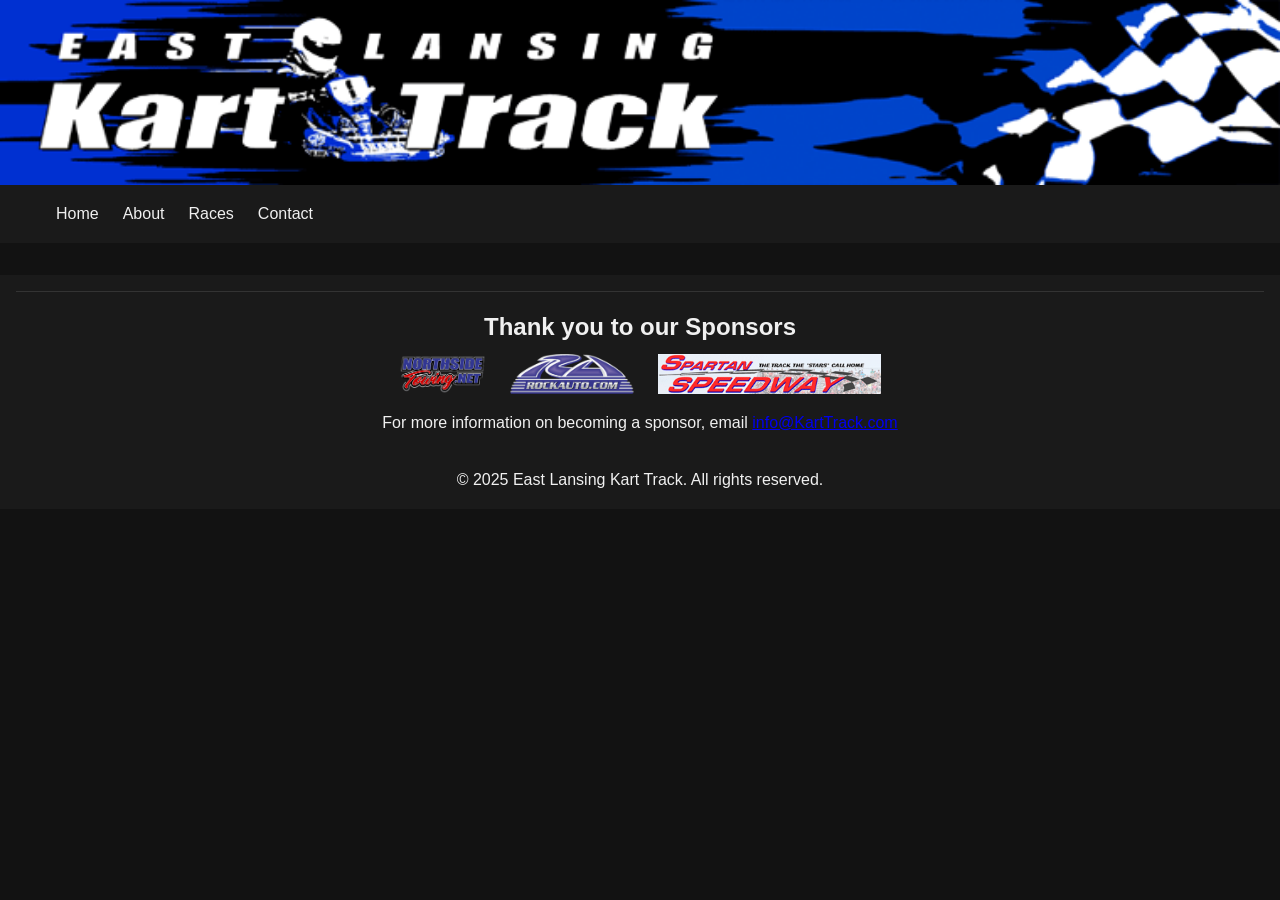
==== about.html @ e9d7588c "Added About page" ====
<!DOCTYPE html>
<html lang="en">
  <head>
    <meta charset="UTF-8" />
    <meta name="viewport" content="width=device-width, initial-scale=1.0" />
    <title>Contact - East Lansing Kart Track</title>
    <link rel="stylesheet" href="css/styles.css" />
  </head>
  <body>
    <!-- Header with Banner, Navigation -->
    <header class="site-header">
      <img
        src="images/top_logo.gif"
        alt="East Lansing Kart Track Banner"
        class="header-banner"
      />

      <nav class="navbar">
        <ul class="nav-links">
          <li><a href="index.html">Home</a></li>
          <li><a href="about.html">About</a></li>
          <li class="dropdown">
            <a href="#">Races</a>
            <ul class="dropdown-menu">
              <li><a href="schedule.html">Schedule</a></li>
              <li><a href="results.html">Results</a></li>
            </ul>
          </li>
          <li><a href="contact.html">Contact</a></li>
        </ul>
      </nav>
    </header>

    <!-- Hero Section -->

    <!-- Footer Section with Sponsors -->
    <footer>
      <div class="sponsors">
        <h2>Thank you to our Sponsors</h2>
        <div class="sponsor-links">
          <a href="http://www.northsidetowing.net/" target="_blank">
            <img src="images/northside.png" alt="Northside Towing" />
          </a>
          <a
            href="http://www.rockauto.com/index.php?a=Speedway"
            target="_blank"
          >
            <img src="images/rockauto.png" alt="Rock Auto" />
          </a>
          <a href="http://www.spartanspeedway.com/" target="_blank">
            <img src="images/spartanspeedway.gif" alt="Spartan Speedway" />
          </a>
          <!-- You can add more sponsors here -->
        </div>
        <p>
          For more information on becoming a sponsor, email
          <a href="mailto:info@KartTrack.com">info@KartTrack.com</a>
        </p>
      </div>
      <p>&copy; 2025 East Lansing Kart Track. All rights reserved.</p>
    </footer>
  </body>
</html>
---- css/styles.css ----
/* Reset some default styles */
* {
  margin: 0;
  padding: 0;
  box-sizing: border-box;
}

body {
  font-family: 'Roboto', sans-serif;
  background-color: #121212;
  color: #f0f0f0;
  line-height: 1.6;
}

/* Header, Banner, and Navigation */
.site-header {
  position: relative;
}

.header-banner {
  display: block;
  width: 100%;
  height: auto;
}

.navbar {
  background-color: #1a1a1a;
  padding: 1rem 2rem;
  display: flex;
  justify-content: space-between;
  align-items: center;
}

.navbar .logo img {
  height: 50px;
}

.nav-links {
  list-style: none;
  display: flex;
  align-items: center;
}

.nav-links li {
  margin-left: 1.5rem;
  position: relative;
}

.nav-links a {
  color: #f0f0f0;
  text-decoration: none;
  font-size: 1rem;
  transition: color 0.3s ease;
}

.nav-links a:hover {
  color: #ffffff;
}

/* Dropdown Styles for Races */
.dropdown-menu {
  display: none;
  position: absolute;
  top: 100%;
  left: 0;
  background-color: #1a1a1a;
  list-style: none;
  min-width: 160px;
  padding: 0.5rem 0;
  z-index: 100;
}

.dropdown:hover .dropdown-menu {
  display: block;
}

.dropdown-menu li {
  width: 100%;
}

.dropdown-menu li a {
  padding: 0.5rem 1rem;
  display: block;
  white-space: nowrap;
  text-decoration: none;
  color: #f0f0f0;
}

.dropdown-menu li a:hover {
  background-color: #ff0000;
}

/* Hero Section */
.hero {
  background: linear-gradient(135deg, #1e1e1e, #343434);
  min-height: 80vh;
  display: flex;
  align-items: center;
  justify-content: center;
  text-align: center;
  padding: 2rem;
}

.hero-content h1 {
  font-size: 3rem;
  margin-bottom: 1rem;
  color: #ff0000;
  /* Bold color accent */
}

.hero-content p {
  font-size: 1.25rem;
  margin-bottom: 2rem;
}

.btn {
  background-color: #ff0000;
  color: #fff;
  padding: 0.75rem 1.5rem;
  text-decoration: none;
  border-radius: 4px;
  transition: background-color 0.3s ease;
}

.btn:hover {
  background-color: #e03d00;
}

/* Footer Styles */
footer {
  background-color: #1a1a1a;
  text-align: center;
  padding: 1rem;
  margin-top: 2rem;
}

/* Sponsors Section in Footer */
.sponsors {
  text-align: center;
  padding: 1rem;
  border-top: 1px solid #333;
  margin-bottom: 1rem;
}

.sponsors h2 {
  font-size: 1.5rem;
  margin-bottom: 0.5rem;
}

.sponsor-links {
  display: flex;
  justify-content: center;
  align-items: center;
  gap: 1.5rem;
  margin-bottom: 0.5rem;
}

.sponsor-links a img {
  max-height: 40px;
  transition: transform 0.3s ease;
}

.sponsor-links a img:hover {
  transform: scale(1.1);
}

/* Race Day Schedule Section */
.race-day-schedule {
  background-color: #222;
  color: #fff;
  padding: 1.5rem;
  margin: 20px 0;
  border-radius: 8px;
  font-family: 'Roboto', sans-serif;
}

.race-day-schedule .schedule-intro {
  text-align: center;
  margin-bottom: 1rem;
}

.race-day-schedule .disclaimer {
  font-style: italic;
  margin-bottom: 0.5rem;
}

.race-day-schedule .notes {
  font-size: 0.9rem;
  margin-bottom: 0.5rem;
}

.race-day-schedule .schedule-days {
  display: flex;
  justify-content: space-around;
  margin: 1rem 0;
  border-top: 1px solid #444;
  border-bottom: 1px solid #444;
  padding: 1rem 0;
}

.race-day-schedule .schedule-day {
  flex: 1;
  padding: 0 1rem;
}

.race-day-schedule .schedule-day h3 {
  margin-bottom: 0.5rem;
  font-size: 1.2rem;
  border-bottom: 1px solid #444;
  padding-bottom: 0.3rem;
}

.race-day-schedule .schedule-day ul {
  list-style: none;
  padding: 0;
  margin: 0;
  font-size: 0.95rem;
  line-height: 1.4;
}

.race-day-schedule .schedule-day ul li {
  margin-bottom: 0.3rem;
}

.race-day-schedule .schedule-legend {
  text-align: center;
  margin-top: 1rem;
}

.race-day-schedule .schedule-legend h4 {
  margin-bottom: 0.5rem;
  font-size: 1.1rem;
}

.race-day-schedule .schedule-legend ul {
  list-style: none;
  padding: 0;
  margin: 0;
  display: inline-block;
  text-align: left;
}

.race-day-schedule .schedule-legend ul li {
  margin-bottom: 0.3rem;
  font-size: 0.95rem;
}
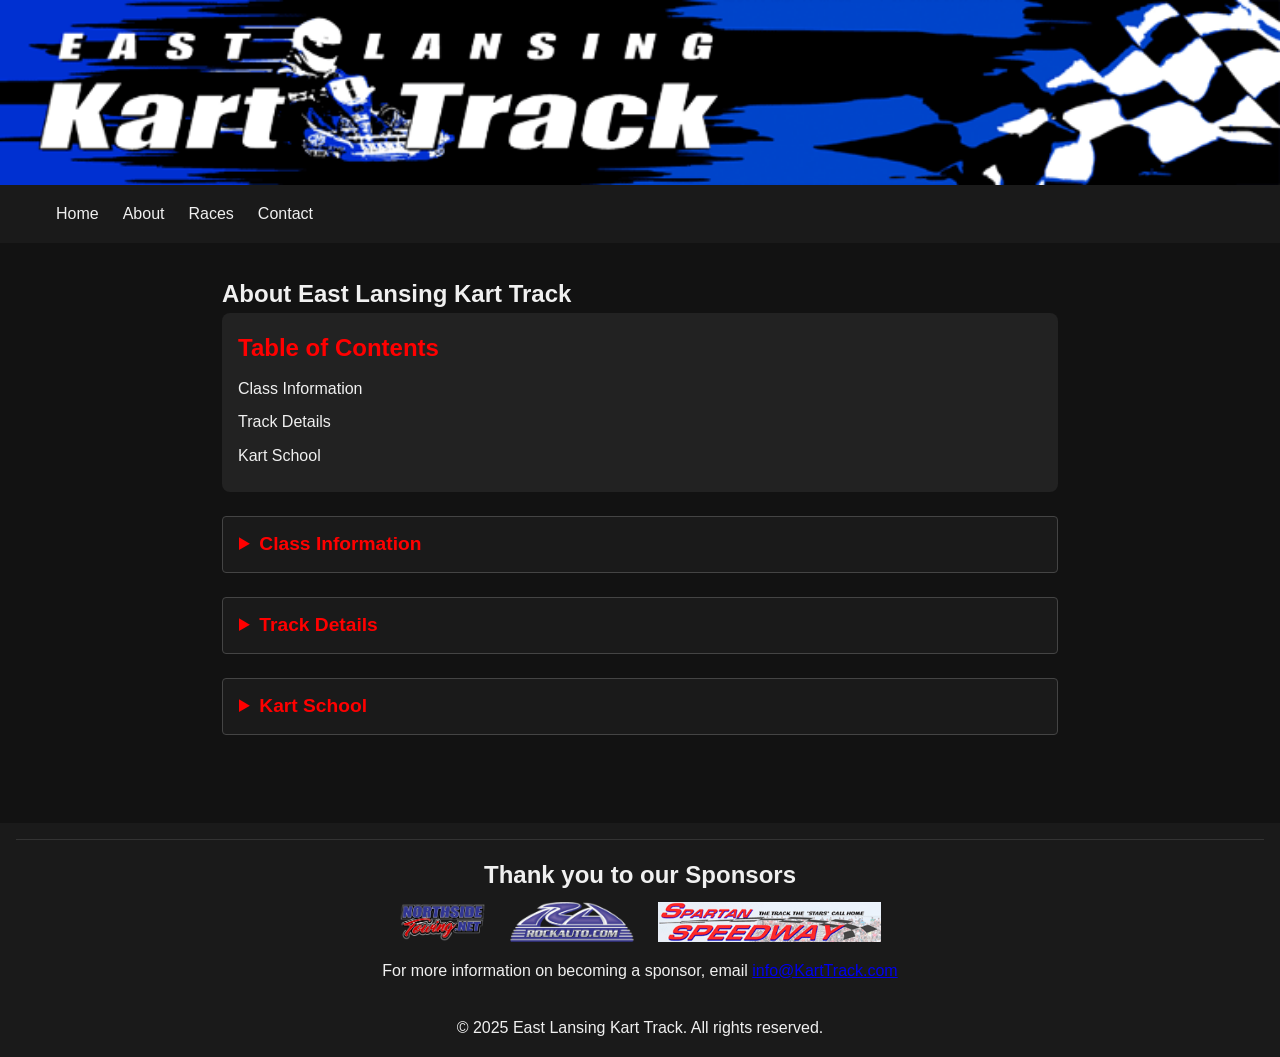
==== commit 1e387875: "Basic About styling and template" ====
--- a/about.html
+++ b/about.html
@@ -31,7 +31,73 @@
       </nav>
     </header>
 
-    <!-- Hero Section -->
+    <!-- Main About Content -->
+    <main>
+        <section class="about-page">
+          <h1>About East Lansing Kart Track</h1>
+          
+          <!-- Table of Contents -->
+          <nav class="toc">
+            <h2>Table of Contents</h2>
+            <ul>
+              <li><a href="#class">Class Information</a></li>
+              <li><a href="#track">Track Details</a></li>
+              <li><a href="#school">Kart School</a></li>
+            </ul>
+          </nav>
+  
+          <!-- Collapsible Section: Class Information -->
+          <section class="about-section" id="class">
+            <details>
+              <summary>Class Information</summary>
+              <div class="content">
+                <!-- Replace this with your content from https://karttrack.com/class.html -->
+                <p>
+                  Welcome to our class information section. Our racing classes offer competitive
+                  racing for all skill levels, from beginners to experienced drivers.
+                </p>
+                <p>
+                  [Detailed class information goes here...]
+                </p>
+              </div>
+            </details>
+          </section>
+  
+          <!-- Collapsible Section: Track Details -->
+          <section class="about-section" id="track">
+            <details>
+              <summary>Track Details</summary>
+              <div class="content">
+                <!-- Replace this with your content from https://karttrack.com/track.html -->
+                <p>
+                  Our track features state-of-the-art facilities built for both speed and safety.
+                  Find out more about our layout, maintenance, and racing conditions.
+                </p>
+                <p>
+                  [Detailed track information goes here...]
+                </p>
+              </div>
+            </details>
+          </section>
+  
+          <!-- Collapsible Section: Kart School -->
+          <section class="about-section" id="school">
+            <details>
+              <summary>Kart School</summary>
+              <div class="content">
+                <!-- Replace this with your content from https://karttrack.com/school.html -->
+                <p>
+                  Our Kart School trains newcomers and experienced racers alike using top-notch instructors
+                  and modern training techniques. Learn the skills you need to compete.
+                </p>
+                <p>
+                  [Detailed kart school information goes here...]
+                </p>
+              </div>
+            </details>
+          </section>
+        </section>
+      </main>
 
     <!-- Footer Section with Sponsors -->
     <footer>
--- a/css/styles.css
+++ b/css/styles.css
@@ -243,4 +243,75 @@
 .race-day-schedule .schedule-legend ul li {
   margin-bottom: 0.3rem;
   font-size: 0.95rem;
+}
+
+/* About Page Specific Styles */
+.about-page {
+  padding: 2rem;
+  max-width: 900px;
+  margin: 0 auto;
+}
+
+.toc {
+  background-color: #222;
+  padding: 1rem;
+  border-radius: 8px;
+  margin-bottom: 1.5rem;
+}
+
+.toc h2 {
+  font-size: 1.5rem;
+  margin-bottom: 0.5rem;
+  color: #ff0000;
+}
+
+.toc ul {
+  list-style: none;
+  padding-left: 0;
+}
+
+.toc li {
+  margin-bottom: 0.5rem;
+}
+
+.toc li a {
+  color: #f0f0f0;
+  text-decoration: none;
+  font-size: 1rem;
+}
+
+.toc li a:hover {
+  text-decoration: underline;
+}
+
+.about-section {
+  margin-bottom: 1.5rem;
+}
+
+.about-section details {
+  background-color: #1a1a1a;
+  border: 1px solid #444;
+  border-radius: 4px;
+}
+
+.about-section summary {
+  padding: 0.75rem 1rem;
+  font-size: 1.2rem;
+  font-weight: bold;
+  cursor: pointer;
+  color: #ff0000;
+  outline: none;
+}
+
+.about-section details[open] summary {
+  background-color: #333;
+}
+
+.about-section .content {
+  padding: 1rem;
+  background-color: #121212;
+  border-top: 1px solid #444;
+  border-radius: 0 0 4px 4px;
+  color: #f0f0f0;
+  line-height: 1.6;
 }
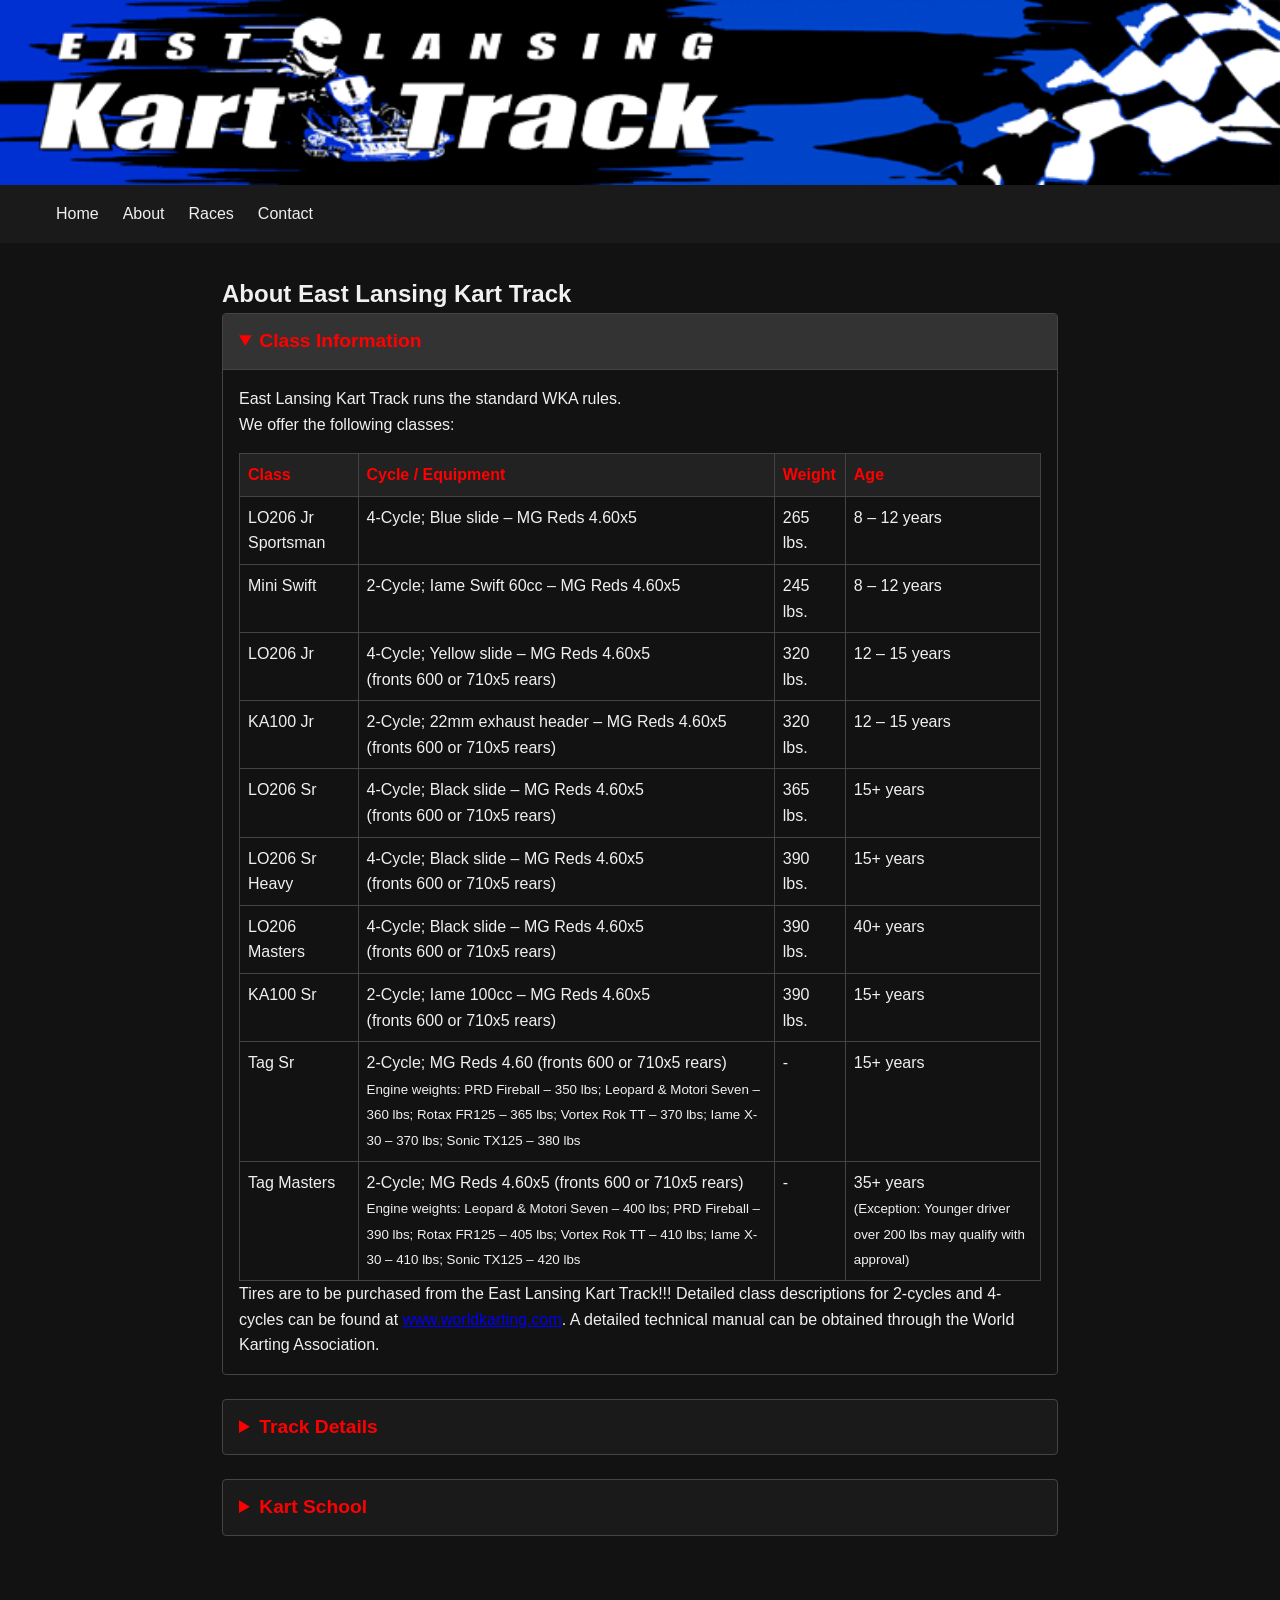
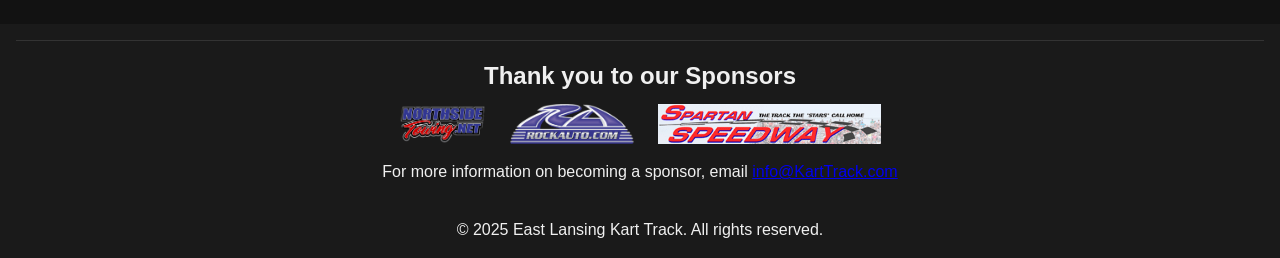
==== commit 0a329082: "Formatting about page" ====
--- a/about.html
+++ b/about.html
@@ -33,71 +33,229 @@
 
     <!-- Main About Content -->
     <main>
-        <section class="about-page">
-          <h1>About East Lansing Kart Track</h1>
-          
-          <!-- Table of Contents -->
-          <nav class="toc">
-            <h2>Table of Contents</h2>
-            <ul>
-              <li><a href="#class">Class Information</a></li>
-              <li><a href="#track">Track Details</a></li>
-              <li><a href="#school">Kart School</a></li>
-            </ul>
-          </nav>
-  
-          <!-- Collapsible Section: Class Information -->
-          <section class="about-section" id="class">
-            <details>
-              <summary>Class Information</summary>
-              <div class="content">
-                <!-- Replace this with your content from https://karttrack.com/class.html -->
-                <p>
-                  Welcome to our class information section. Our racing classes offer competitive
-                  racing for all skill levels, from beginners to experienced drivers.
-                </p>
-                <p>
-                  [Detailed class information goes here...]
-                </p>
-              </div>
-            </details>
-          </section>
-  
-          <!-- Collapsible Section: Track Details -->
-          <section class="about-section" id="track">
-            <details>
-              <summary>Track Details</summary>
-              <div class="content">
-                <!-- Replace this with your content from https://karttrack.com/track.html -->
-                <p>
-                  Our track features state-of-the-art facilities built for both speed and safety.
-                  Find out more about our layout, maintenance, and racing conditions.
-                </p>
-                <p>
-                  [Detailed track information goes here...]
-                </p>
-              </div>
-            </details>
-          </section>
-  
-          <!-- Collapsible Section: Kart School -->
-          <section class="about-section" id="school">
-            <details>
-              <summary>Kart School</summary>
-              <div class="content">
-                <!-- Replace this with your content from https://karttrack.com/school.html -->
-                <p>
-                  Our Kart School trains newcomers and experienced racers alike using top-notch instructors
-                  and modern training techniques. Learn the skills you need to compete.
-                </p>
-                <p>
-                  [Detailed kart school information goes here...]
-                </p>
-              </div>
-            </details>
-          </section>
+      <section class="about-page">
+        <h1>About East Lansing Kart Track</h1>
+
+        <!-- Collapsible Section: Class Information -->
+        <section class="about-section" id="class">
+          <details open>
+            <summary>Class Information</summary>
+            <div class="content">
+              <p>East Lansing Kart Track runs the standard WKA rules.</p>
+              <p>We offer the following classes:</p>
+              <table class="class-info-table">
+                <thead>
+                  <tr>
+                    <th>Class</th>
+                    <th>Cycle / Equipment</th>
+                    <th>Weight</th>
+                    <th>Age</th>
+                  </tr>
+                </thead>
+                <tbody>
+                  <tr>
+                    <td>LO206 Jr Sportsman</td>
+                    <td>4-Cycle; Blue slide – MG Reds 4.60x5</td>
+                    <td>265 lbs.</td>
+                    <td>8 – 12 years</td>
+                  </tr>
+                  <tr>
+                    <td>Mini Swift</td>
+                    <td>2-Cycle; Iame Swift 60cc – MG Reds 4.60x5</td>
+                    <td>245 lbs.</td>
+                    <td>8 – 12 years</td>
+                  </tr>
+                  <tr>
+                    <td>LO206 Jr</td>
+                    <td>
+                      4-Cycle; Yellow slide – MG Reds 4.60x5<br />(fronts 600 or
+                      710x5 rears)
+                    </td>
+                    <td>320 lbs.</td>
+                    <td>12 – 15 years</td>
+                  </tr>
+                  <tr>
+                    <td>KA100 Jr</td>
+                    <td>
+                      2-Cycle; 22mm exhaust header – MG Reds 4.60x5<br />(fronts
+                      600 or 710x5 rears)
+                    </td>
+                    <td>320 lbs.</td>
+                    <td>12 – 15 years</td>
+                  </tr>
+                  <tr>
+                    <td>LO206 Sr</td>
+                    <td>
+                      4-Cycle; Black slide – MG Reds 4.60x5<br />(fronts 600 or
+                      710x5 rears)
+                    </td>
+                    <td>365 lbs.</td>
+                    <td>15+ years</td>
+                  </tr>
+                  <tr>
+                    <td>LO206 Sr Heavy</td>
+                    <td>
+                      4-Cycle; Black slide – MG Reds 4.60x5<br />(fronts 600 or
+                      710x5 rears)
+                    </td>
+                    <td>390 lbs.</td>
+                    <td>15+ years</td>
+                  </tr>
+                  <tr>
+                    <td>LO206 Masters</td>
+                    <td>
+                      4-Cycle; Black slide – MG Reds 4.60x5<br />(fronts 600 or
+                      710x5 rears)
+                    </td>
+                    <td>390 lbs.</td>
+                    <td>40+ years</td>
+                  </tr>
+                  <tr>
+                    <td>KA100 Sr</td>
+                    <td>
+                      2-Cycle; Iame 100cc – MG Reds 4.60x5<br />(fronts 600 or
+                      710x5 rears)
+                    </td>
+                    <td>390 lbs.</td>
+                    <td>15+ years</td>
+                  </tr>
+                  <tr>
+                    <td>Tag Sr</td>
+                    <td>
+                      2-Cycle; MG Reds 4.60 (fronts 600 or 710x5 rears)<br />
+                      <small
+                        >Engine weights: PRD Fireball – 350 lbs; Leopard &amp;
+                        Motori Seven – 360 lbs; Rotax FR125 – 365 lbs; Vortex
+                        Rok TT – 370 lbs; Iame X-30 – 370 lbs; Sonic TX125 – 380
+                        lbs</small
+                      >
+                    </td>
+                    <td>-</td>
+                    <td>15+ years</td>
+                  </tr>
+                  <tr>
+                    <td>Tag Masters</td>
+                    <td>
+                      2-Cycle; MG Reds 4.60x5 (fronts 600 or 710x5 rears)<br />
+                      <small
+                        >Engine weights: Leopard &amp; Motori Seven – 400 lbs;
+                        PRD Fireball – 390 lbs; Rotax FR125 – 405 lbs; Vortex
+                        Rok TT – 410 lbs; Iame X-30 – 410 lbs; Sonic TX125 – 420
+                        lbs</small
+                      >
+                    </td>
+                    <td>-</td>
+                    <td>
+                      35+ years<br />
+                      <small
+                        >(Exception: Younger driver over 200 lbs may qualify
+                        with approval)</small
+                      >
+                    </td>
+                  </tr>
+                </tbody>
+              </table>
+              <p class="class-info-footnote">
+                Tires are to be purchased from the East Lansing Kart Track!!!
+                Detailed class descriptions for 2-cycles and 4-cycles can be
+                found at
+                <a href="http://www.worldkarting.com" target="_blank"
+                  >www.worldkarting.com</a
+                >. A detailed technical manual can be obtained through the World
+                Karting Association.
+              </p>
+            </div>
+          </details>
         </section>
-      </main>
+
+        <!-- Collapsible Section: Track Details -->
+        <section class="about-section" id="track">
+          <details>
+            <summary>Track Details</summary>
+            <div class="content">
+              <p>
+                Our track features state-of-the-art facilities built for both
+                speed and safety. Below are some of the key track details:
+              </p>
+              <p><strong>Overall Length:</strong> 0.45 mile</p>
+              <p><strong>Lap Times:</strong> 36-50 sec</p>
+              <h4>Starting Gear Ratios</h4>
+              <table class="gear-ratios">
+                <thead>
+                  <tr>
+                    <th>Class</th>
+                    <th>Gear Ratio</th>
+                  </tr>
+                </thead>
+                <tbody>
+                  <tr>
+                    <td>Sr. TAG (Leopard)</td>
+                    <td>8.6</td>
+                  </tr>
+                  <tr>
+                    <td>Yamaha Sr. (SRY Pipe)</td>
+                    <td>8.7</td>
+                  </tr>
+                  <tr>
+                    <td>Yamaha Jr. Sportsman</td>
+                    <td>7.9</td>
+                  </tr>
+                  <tr>
+                    <td>4 Cycle Jr</td>
+                    <td>3.7</td>
+                  </tr>
+                  <tr>
+                    <td>4 Cycle Sr</td>
+                    <td>4.2</td>
+                  </tr>
+                </tbody>
+              </table>
+            </div>
+          </details>
+        </section>
+
+        <!-- Collapsible Section: Kart School -->
+        <section class="about-section" id="school">
+          <details>
+            <summary>Kart School</summary>
+            <div class="content">
+              <p>
+                At the Carlisle Racing School you’ll gain experience and learn
+                the techniques to become a better and faster driver. Courses are
+                customized to the individual karter; from absolute beginners to
+                long-time karters. We can tailor a course to meet your needs.
+              </p>
+              <p>
+                Beginning karters will enjoy the driving lessons while
+                experienced karters will learn from our advanced chassis setup
+                class, perfect for the karter returning to the sport after
+                several years away.
+              </p>
+              <p>
+                A one-to-one instructor-to-student ratio guarantees personal
+                attention and the best possible learning experience available.
+              </p>
+              <p>
+                For more information, email
+                <a href="mailto:info@KartTrack.com" style="color: #ff0000"
+                  >info@KartTrack.com</a
+                >
+                or call 517-282-9387.
+              </p>
+              <h4>Pricing</h4>
+              <ul>
+                <li>
+                  $450.00 – 3hr course (includes kart and safety equipment)
+                </li>
+                <li>
+                  $125.00/hr – Driving school with your kart (2hr minimum)
+                </li>
+              </ul>
+            </div>
+          </details>
+        </section>
+      </section>
+    </main>
 
     <!-- Footer Section with Sponsors -->
     <footer>
--- a/css/styles.css
+++ b/css/styles.css
@@ -314,4 +314,91 @@
   border-radius: 0 0 4px 4px;
   color: #f0f0f0;
   line-height: 1.6;
+}
+
+/* Gear Ratios Table Styling */
+table.gear-ratios {
+  width: 100%;
+  border-collapse: collapse;
+  margin-top: 0.5rem;
+}
+
+table.gear-ratios th,
+table.gear-ratios td {
+  border: 1px solid #444;
+  padding: 5px;
+  text-align: left;
+}
+
+table.gear-ratios th {
+  background-color: #222;
+  color: #fff;
+  font-weight: bold;
+  text-align: center;
+}
+
+table.gear-ratios td {
+  color: #f0f0f0;
+}
+
+/* Optional: Center gear ratio values */
+table.gear-ratios td:nth-child(2) {
+  text-align: center;
+}
+
+/* Class Information Table Styling */
+table.class-info-table {
+  width: 100%;
+  border-collapse: collapse;
+  margin-top: 1rem;
+}
+
+table.class-info-table th,
+table.class-info-table td {
+  border: 1px solid #444;
+  padding: 8px;
+}
+
+table.class-info-table thead tr {
+  background-color: #222;
+  color: #ff0000;
+  /* Red text for header, adjust if needed */
+  text-align: left;
+}
+
+table.class-info-table tbody {
+  background-color: #121212;
+  color: #f0f0f0;
+}
+
+table.class-info-table tbody td {
+  vertical-align: top;
+}
+
+/* Gear Ratios Table Styling */
+table.gear-ratios {
+  width: 100%;
+  border-collapse: collapse;
+  margin-top: 0.5rem;
+}
+
+table.gear-ratios th,
+table.gear-ratios td {
+  border: 1px solid #444;
+  padding: 5px;
+}
+
+table.gear-ratios th {
+  background-color: #222;
+  color: #fff;
+  font-weight: bold;
+  text-align: center;
+}
+
+table.gear-ratios td {
+  color: #f0f0f0;
+}
+
+table.gear-ratios td:nth-child(2) {
+  text-align: center;
 }
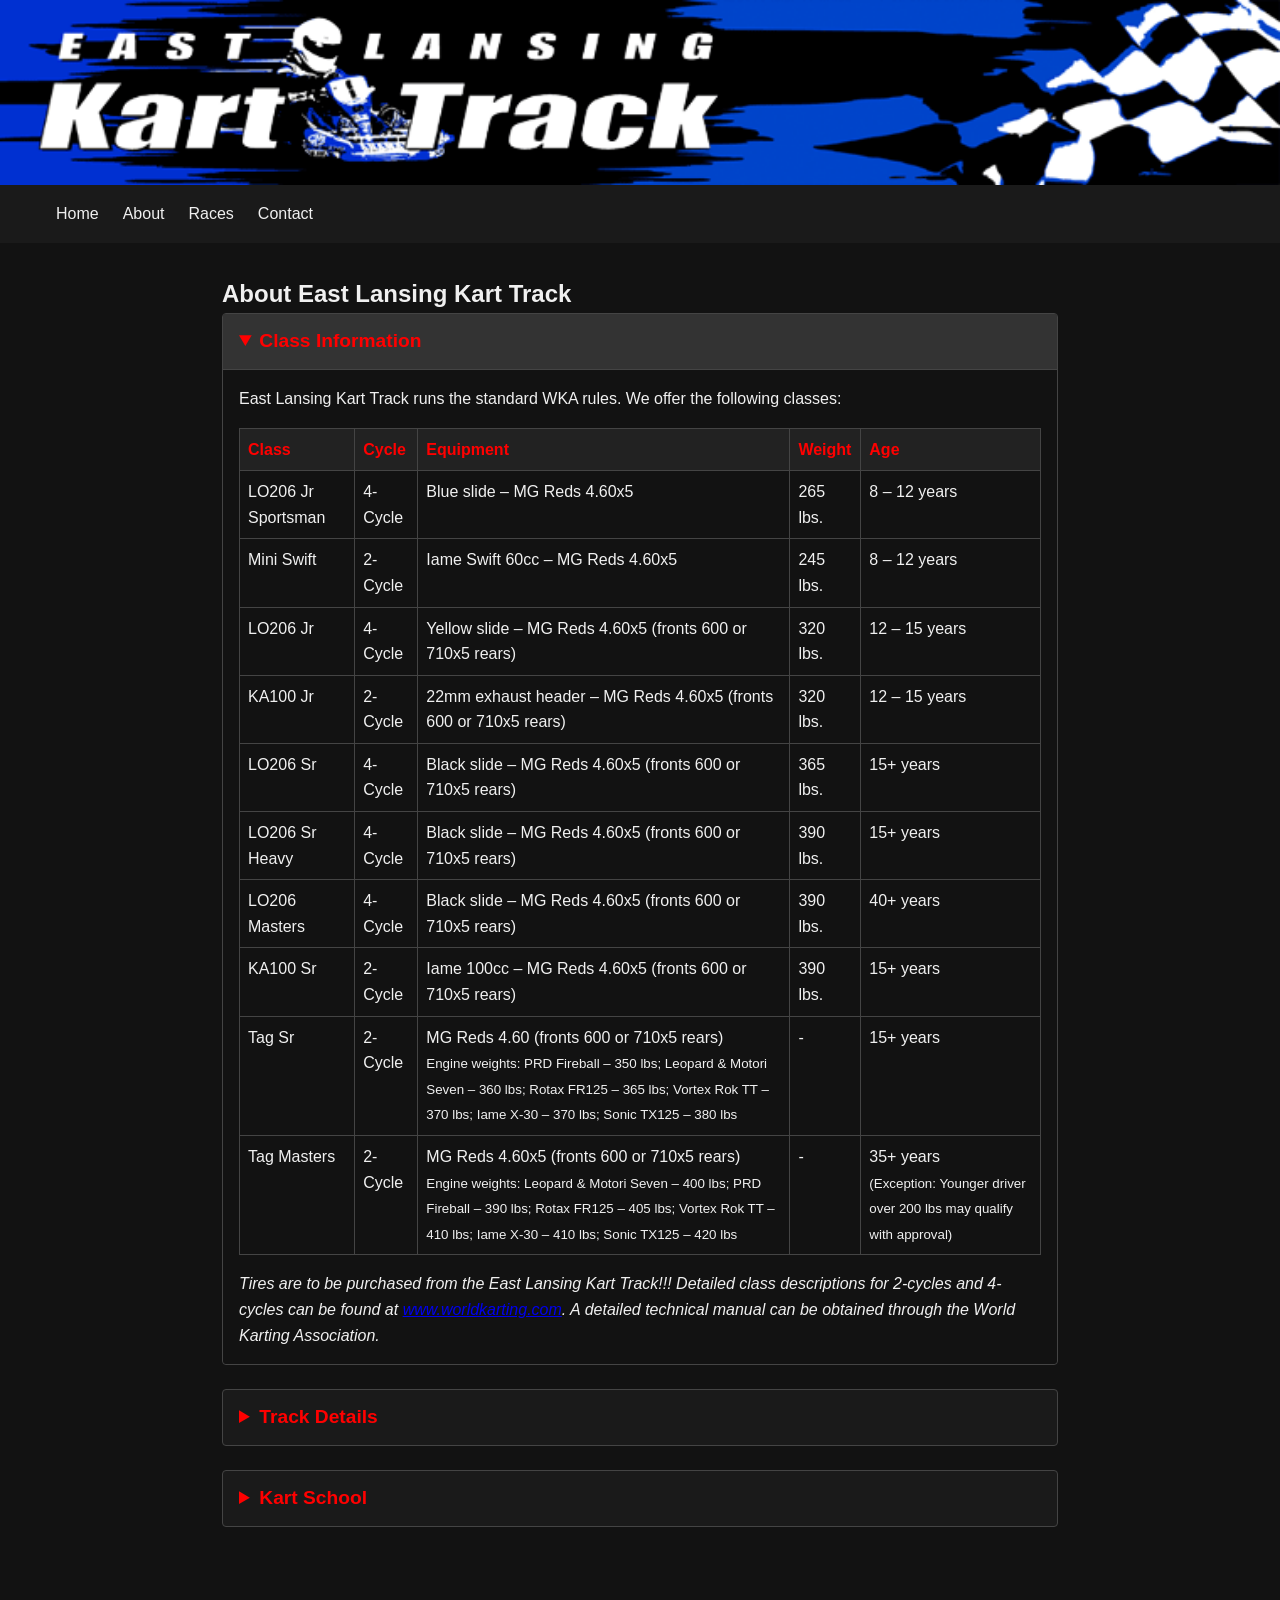
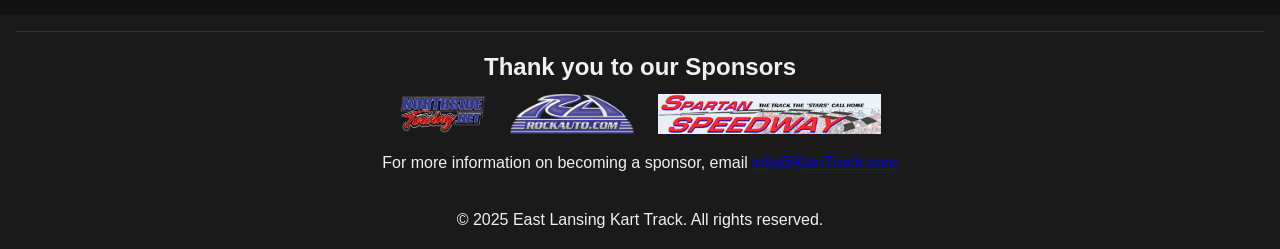
==== commit 7e4b0173: "Formatting about" ====
--- a/about.html
+++ b/about.html
@@ -37,17 +37,21 @@
         <h1>About East Lansing Kart Track</h1>
 
         <!-- Collapsible Section: Class Information -->
+        <!-- Collapsible Section: Class Information -->
         <section class="about-section" id="class">
           <details open>
             <summary>Class Information</summary>
             <div class="content">
-              <p>East Lansing Kart Track runs the standard WKA rules.</p>
-              <p>We offer the following classes:</p>
+              <p>
+                East Lansing Kart Track runs the standard WKA rules. We offer
+                the following classes:
+              </p>
               <table class="class-info-table">
                 <thead>
                   <tr>
                     <th>Class</th>
-                    <th>Cycle / Equipment</th>
+                    <th>Cycle</th>
+                    <th>Equipment</th>
                     <th>Weight</th>
                     <th>Age</th>
                   </tr>
@@ -55,75 +59,79 @@
                 <tbody>
                   <tr>
                     <td>LO206 Jr Sportsman</td>
-                    <td>4-Cycle; Blue slide – MG Reds 4.60x5</td>
+                    <td>4-Cycle</td>
+                    <td>Blue slide – MG Reds 4.60x5</td>
                     <td>265 lbs.</td>
                     <td>8 – 12 years</td>
                   </tr>
                   <tr>
                     <td>Mini Swift</td>
-                    <td>2-Cycle; Iame Swift 60cc – MG Reds 4.60x5</td>
+                    <td>2-Cycle</td>
+                    <td>Iame Swift 60cc – MG Reds 4.60x5</td>
                     <td>245 lbs.</td>
                     <td>8 – 12 years</td>
                   </tr>
                   <tr>
                     <td>LO206 Jr</td>
-                    <td>
-                      4-Cycle; Yellow slide – MG Reds 4.60x5<br />(fronts 600 or
-                      710x5 rears)
+                    <td>4-Cycle</td>
+                    <td>
+                      Yellow slide – MG Reds 4.60x5 (fronts 600 or 710x5 rears)
                     </td>
                     <td>320 lbs.</td>
                     <td>12 – 15 years</td>
                   </tr>
                   <tr>
                     <td>KA100 Jr</td>
-                    <td>
-                      2-Cycle; 22mm exhaust header – MG Reds 4.60x5<br />(fronts
-                      600 or 710x5 rears)
+                    <td>2-Cycle</td>
+                    <td>
+                      22mm exhaust header – MG Reds 4.60x5 (fronts 600 or 710x5
+                      rears)
                     </td>
                     <td>320 lbs.</td>
                     <td>12 – 15 years</td>
                   </tr>
                   <tr>
                     <td>LO206 Sr</td>
-                    <td>
-                      4-Cycle; Black slide – MG Reds 4.60x5<br />(fronts 600 or
-                      710x5 rears)
+                    <td>4-Cycle</td>
+                    <td>
+                      Black slide – MG Reds 4.60x5 (fronts 600 or 710x5 rears)
                     </td>
                     <td>365 lbs.</td>
                     <td>15+ years</td>
                   </tr>
                   <tr>
                     <td>LO206 Sr Heavy</td>
-                    <td>
-                      4-Cycle; Black slide – MG Reds 4.60x5<br />(fronts 600 or
-                      710x5 rears)
+                    <td>4-Cycle</td>
+                    <td>
+                      Black slide – MG Reds 4.60x5 (fronts 600 or 710x5 rears)
                     </td>
                     <td>390 lbs.</td>
                     <td>15+ years</td>
                   </tr>
                   <tr>
                     <td>LO206 Masters</td>
-                    <td>
-                      4-Cycle; Black slide – MG Reds 4.60x5<br />(fronts 600 or
-                      710x5 rears)
+                    <td>4-Cycle</td>
+                    <td>
+                      Black slide – MG Reds 4.60x5 (fronts 600 or 710x5 rears)
                     </td>
                     <td>390 lbs.</td>
                     <td>40+ years</td>
                   </tr>
                   <tr>
                     <td>KA100 Sr</td>
-                    <td>
-                      2-Cycle; Iame 100cc – MG Reds 4.60x5<br />(fronts 600 or
-                      710x5 rears)
+                    <td>2-Cycle</td>
+                    <td>
+                      Iame 100cc – MG Reds 4.60x5 (fronts 600 or 710x5 rears)
                     </td>
                     <td>390 lbs.</td>
                     <td>15+ years</td>
                   </tr>
                   <tr>
                     <td>Tag Sr</td>
-                    <td>
-                      2-Cycle; MG Reds 4.60 (fronts 600 or 710x5 rears)<br />
-                      <small
+                    <td>2-Cycle</td>
+                    <td>
+                      MG Reds 4.60 (fronts 600 or 710x5 rears)
+                      <br /><small
                         >Engine weights: PRD Fireball – 350 lbs; Leopard &amp;
                         Motori Seven – 360 lbs; Rotax FR125 – 365 lbs; Vortex
                         Rok TT – 370 lbs; Iame X-30 – 370 lbs; Sonic TX125 – 380
@@ -135,9 +143,10 @@
                   </tr>
                   <tr>
                     <td>Tag Masters</td>
-                    <td>
-                      2-Cycle; MG Reds 4.60x5 (fronts 600 or 710x5 rears)<br />
-                      <small
+                    <td>2-Cycle</td>
+                    <td>
+                      MG Reds 4.60x5 (fronts 600 or 710x5 rears)
+                      <br /><small
                         >Engine weights: Leopard &amp; Motori Seven – 400 lbs;
                         PRD Fireball – 390 lbs; Rotax FR125 – 405 lbs; Vortex
                         Rok TT – 410 lbs; Iame X-30 – 410 lbs; Sonic TX125 – 420
@@ -146,8 +155,8 @@
                     </td>
                     <td>-</td>
                     <td>
-                      35+ years<br />
-                      <small
+                      35+ years
+                      <br /><small
                         >(Exception: Younger driver over 200 lbs may qualify
                         with approval)</small
                       >
--- a/css/styles.css
+++ b/css/styles.css
@@ -327,7 +327,6 @@
 table.gear-ratios td {
   border: 1px solid #444;
   padding: 5px;
-  text-align: left;
 }
 
 table.gear-ratios th {
@@ -341,7 +340,6 @@
   color: #f0f0f0;
 }
 
-/* Optional: Center gear ratio values */
 table.gear-ratios td:nth-child(2) {
   text-align: center;
 }
@@ -362,7 +360,7 @@
 table.class-info-table thead tr {
   background-color: #222;
   color: #ff0000;
-  /* Red text for header, adjust if needed */
+  /* Red header text; adjust as needed */
   text-align: left;
 }
 
@@ -375,30 +373,8 @@
   vertical-align: top;
 }
 
-/* Gear Ratios Table Styling */
-table.gear-ratios {
-  width: 100%;
-  border-collapse: collapse;
-  margin-top: 0.5rem;
-}
-
-table.gear-ratios th,
-table.gear-ratios td {
-  border: 1px solid #444;
-  padding: 5px;
-}
-
-table.gear-ratios th {
-  background-color: #222;
-  color: #fff;
-  font-weight: bold;
-  text-align: center;
-}
-
-table.gear-ratios td {
-  color: #f0f0f0;
-}
-
-table.gear-ratios td:nth-child(2) {
-  text-align: center;
+/* Optional: Footnote styling */
+.class-info-footnote {
+  margin-top: 1rem;
+  font-style: italic;
 }
